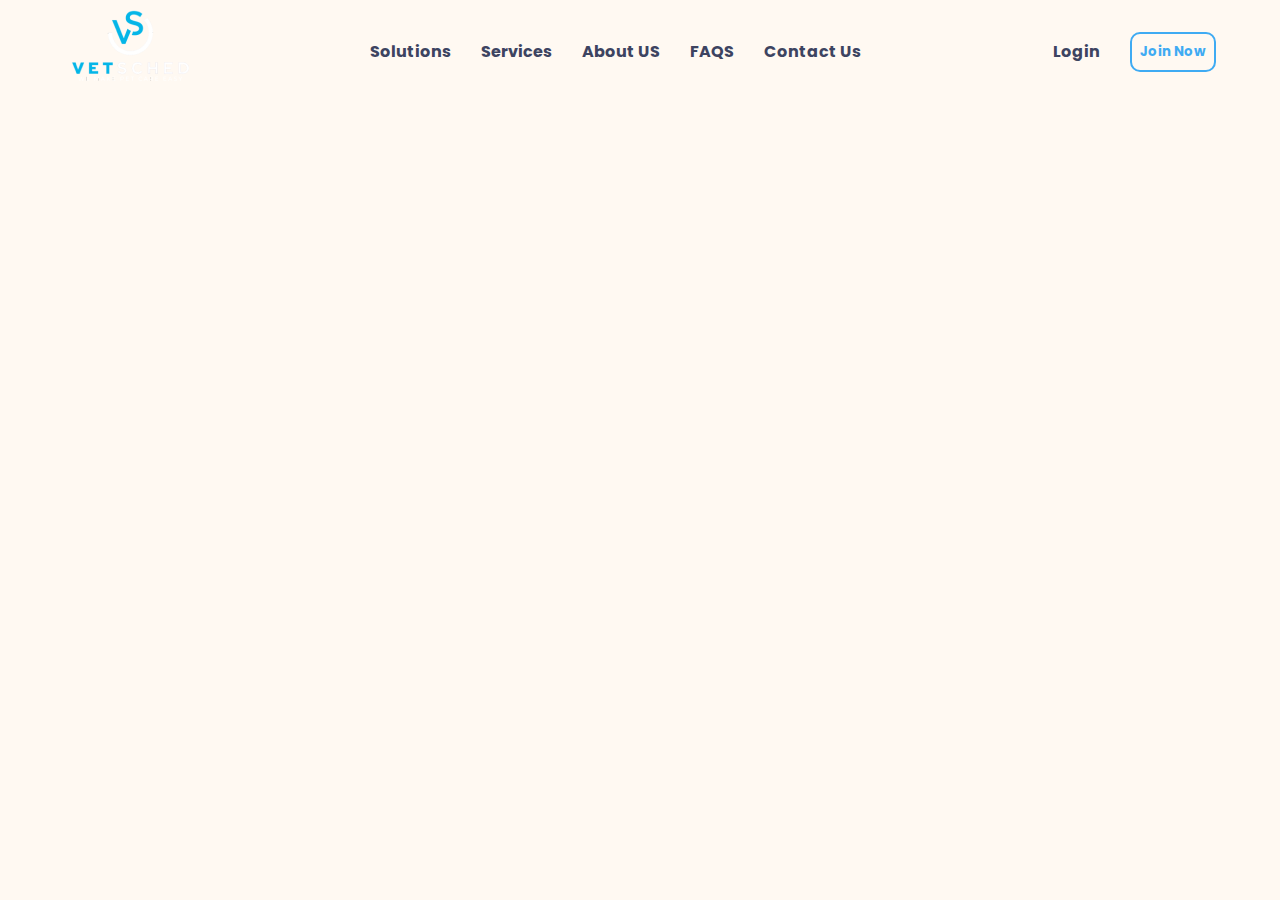
==== landindPage.html @ 46929019 "Creating landing page" ====
<!DOCTYPE html>
<html lang="en">
  <head>
    <meta charset="UTF-8" />
    <meta name="viewport" content="width=device-width, initial-scale=1.0" />
    <link rel="stylesheet" href="assets/style.css" />
    <link rel="preconnect" href="https://fonts.googleapis.com" />
    <link rel="preconnect" href="https://fonts.gstatic.com" crossorigin />
    <link
      href="https://fonts.googleapis.com/css2?family=Lato&family=Poppins:wght@500&display=swap"
      rel="stylesheet"
    />
    <title>VetSched</title>
  </head>
  <body>
    <section class="homeSection">
      <div class="navbar">
        <div class="logo">
          <a href="#home"><img src="Images/home-logo.png" alt="Logo" /></a>
        </div>
        <div class="nav-links">
          <a href="#home">Solutions</a>
          <a href="#services">Services</a>
          <a href="#about">About US</a>
          <a href="#">FAQS</a>
          <a href="#">Contact Us</a>
        </div>
        <div class="right-links">
          <a href="#">Login</a>
          <button class="join-now-btn">Join Now</button>
          <button class="toggle-btn" onclick="toggleMenu()">&#9776;</button>
        </div>
      </div>
      <h1 class="home-heading">
        Streamline Your Pet's Care Journey-All Services, One Platform.
      </h1>
      <p class="home-para">
        A platform to make pet care Journey easy through online Appointments,
        Text Conversations, Reminders, detailed Pet profiles
      </p>
      <div class="home-buttons">
        <button class="home-btn1">Explore Pet lover</button>
        <button class="home-btn2">Explore Service Provider</button>
      </div>

    </section>
  </body>
</html>
---- assets/style.css ----
:root {
    --main-bg-color: #FFF9F2;
    --primary-text-color: #3D4461;
    --button-bg-color: #3FABF3;
    --paragraph-text-color: #555;
}

* {
    margin: 0;
    padding: 0;
    font-family: 'Lato', sans-serif;
    font-family: 'Poppins', sans-serif;
    scroll-behavior: smooth;
}

body {
    background-color: var(--main-bg-color);
}

.navbar {
    display: flex;
    justify-content: space-between;
    align-items: center;
    padding: 0px 5%;
    right: 0;
    top: 0;
    left: 0;
    position: fixed;
    background-color: var(--main-bg-color);
}

.logo img {
    max-width: 100%;
    height: auto;
}

.nav-links {
    flex-grow: 1;
    display: flex;
    justify-content: center;
}

.nav-links a {
    text-decoration: none;
    color: var(--primary-text-color);
    padding: 10px 15px;
    font-weight: 700;
}

.nav-links a:hover,
.right-links a:hover {
    background-color: var(--button-bg-color);
    border-radius: 10px;
    color: var(--main-bg-color);
}

.right-links .toggle-btn {
    display: none;
    font-weight: 700;
}

.right-links {
    display: flex;
    align-items: center;
}

.right-links a {
    text-decoration: none;
    color: var(--primary-text-color);
    margin-right: 15px;
    font-weight: 700;
    padding: 10px 15px;
}

.join-now-btn {
    padding: 8px;
    color: var(--button-bg-color);
    border: 2px solid var(--button-bg-color);
    cursor: pointer;
    border-radius: 10px;
    font-weight: 700;
    background-color: var(--main-bg-color);
}

.join-now-btn:hover {
    background-color: var(--button-bg-color);
    cursor: pointer;
    color: var(--main-bg-color);
}

.toggle-btn {
    display: none;
    padding: 10px 15px;
}

.home-section {
    max-width: 100vw;
    padding: 20px;
    padding-top: 7rem;
}

.home-content,
.about-content {
    display: flex;
    flex-direction: row;
    justify-content: center;
    align-items: center;
}

.paw-image {
    width: 102px;
    margin-top: 10px;
    padding-bottom: 0px;
    padding: 0;
    margin-right: 10px;
}

.text {
    max-width: 40%;
    margin-left: 5%;
}

.heading {
    font-size: 3em;
    max-width: 60%;
}

.para {
    font-size: 1em;
    color: var(--primary-text-color);
    padding: 5px;
}

.primary-btn {
    padding: 10px 20px;
    background-color: var(--button-bg-color);
    border: 2px solid var(--button-bg-color);
    cursor: pointer;
    border-radius: 10px;
    font-weight: 700;
    color: var(--main-bg-color);
    margin-top: 10px;
}

.primary-btn:hover {
    color: var(--button-bg-color);
    border: 2px solid var(--button-bg-color);
    cursor: pointer;
    background-color: var(--main-bg-color);
}

.image,
.about-image {
    max-width: 80%;
    height: auto;
    margin-left: 10%;
}

.about-heading {
    max-width: 80%;
    font-size: 2em;
    font-weight: 900;
}

.about-image {
    background-color: var(--button-bg-color);
    border-radius: 25px;
}

.about-section {
    padding-top: 6%;
    margin-bottom: 30px;
}

.main-heading {
    text-align: center;
    font-weight: bolder;
    font-size: 2.5em;
    padding: 25px 0px;
}

.card {
    display: flex;
    flex-direction: column;
    max-width: 15vw;
    border: 1px solid var(--button-bg-color);
    border-radius: 10px;
    margin-bottom: 20px;
    padding: 12px;
    align-self: center;
    margin-left: auto;
    margin-right: auto;
}

.card-header {
    display: flex;
    flex-direction: row;
    font-size: 10px;
}

.card-img {
    width: 20px;
    height: 20px;
    transform: rotate(30deg);
    margin-top: 5px;
}

.card-para {
    font-size: 13px;
    color: var(--paragraph-text-color);
}

.services {
    padding-top: 5%;
}

.services-section {
    display: flex;
    flex-direction: row;
    justify-content: space-around;

}

.left,
.right {
    width: 30%;
}

.middle {
    width: 40%;
    align-items: center;
}

.middle-img {
    width: 100%;
    height: auto;
    margin-top: 5%;
    margin-bottom: 5%;
}

@media screen and (max-width: 768px) {
    .nav-links {
        display: none;
        flex-direction: column;
        position: absolute;
        top: 60px;
        left: 0;
        right: 0;
        background-color: var(--button-bg-color);
        z-index: 1;
        border-radius: 5px;
    }

    .nav-links.show {
        display: flex;
    }

    .nav-links a {
        padding: 10px;
        text-align: center;
    }

    .nav-links a:hover {
        background-color: var(--main-bg-color);
        color: var(--paragraph-text-color);
    }

    .right-links {
        margin-top: 10px;
        font-size: 15px;
        padding: 0px 4px;
    }

    .right-links .toggle-btn {
        display: block;
        font-size: 20px;
        cursor: pointer;
        background: none;
        border: none;
        color: var(--primary-text-color);
    }

    .image {
        padding-top: 5%;
    }

    .button {
        padding: 3px;
    }

    .home-content,
    .about-content {
        flex-direction: column;
    }

    .text {
        text-align: left;
        min-width: 80%;
    }

    .heading {
        font-size: 2em;
        font-weight: 900;
    }

    .about-heading {
        font-size: 2em;
        font-weight: 900;
        padding-top: 25px;
        min-width: 90%;
    }

    .para {
        font-size: 20px;
        color: var(--paragraph-text-color);
        padding: 5px;
    }

    .services {
        padding-top: 0px;

    }

    .services-section {
        display: flex;
        flex-direction: column;
        justify-content: space-around;

    }

    .left,
    .right,
    .middle {
        width: 100%;
    }

    .middle-img {
        margin: 0px auto;
    }

    .card {
        flex-direction: column;
        min-width: 80%;
        padding: 12px;
        align-self: center;
        align-items: center;
    }

}
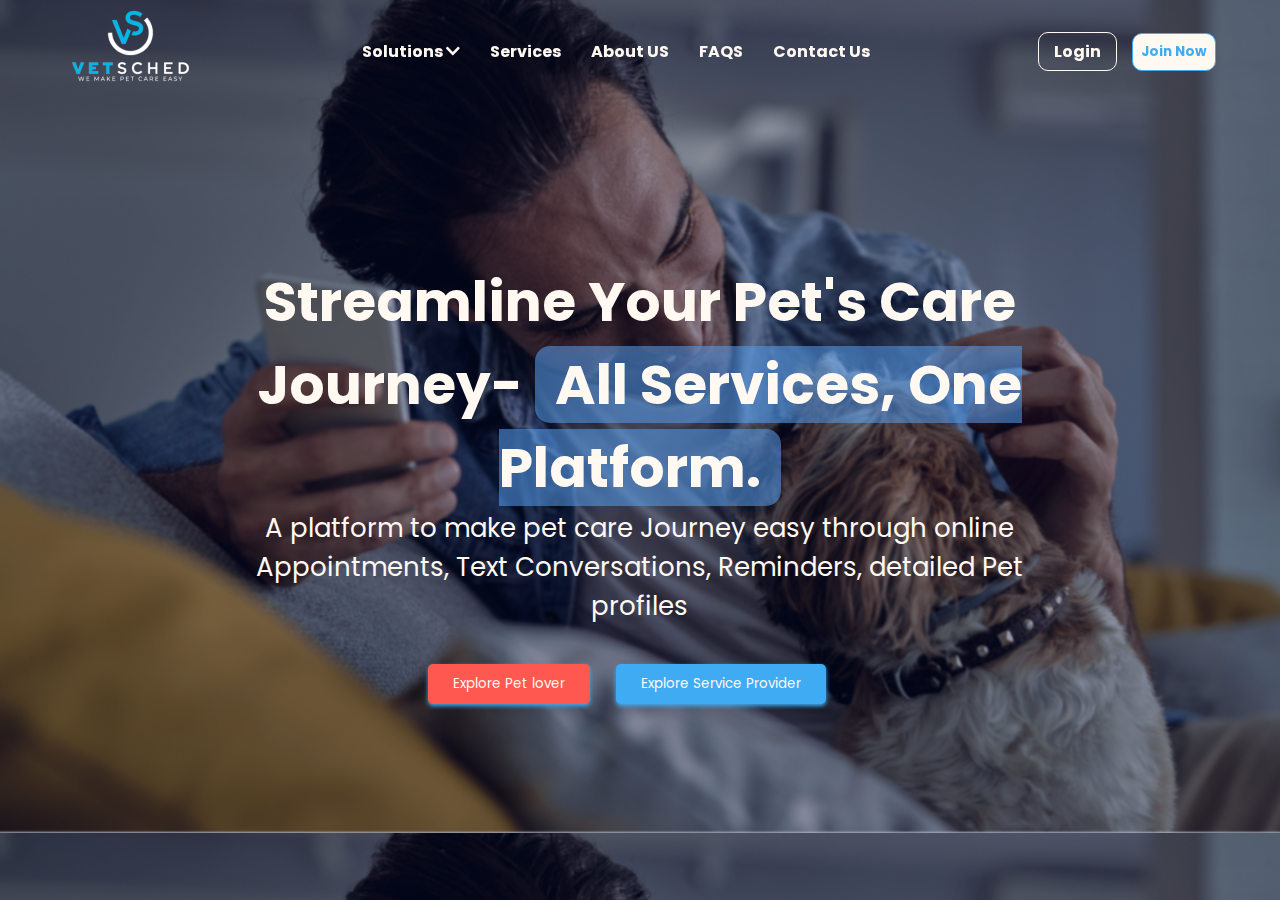
==== commit 96644ef1: "Adding dropdown" ====
--- a/landindPage.html
+++ b/landindPage.html
@@ -1,48 +1,61 @@
 <!DOCTYPE html>
 <html lang="en">
-  <head>
-    <meta charset="UTF-8" />
-    <meta name="viewport" content="width=device-width, initial-scale=1.0" />
-    <link rel="stylesheet" href="assets/style.css" />
-    <link rel="preconnect" href="https://fonts.googleapis.com" />
-    <link rel="preconnect" href="https://fonts.gstatic.com" crossorigin />
-    <link
-      href="https://fonts.googleapis.com/css2?family=Lato&family=Poppins:wght@500&display=swap"
-      rel="stylesheet"
-    />
-    <title>VetSched</title>
-  </head>
-  <body>
-    <section class="homeSection">
-      <div class="navbar">
-        <div class="logo">
-          <a href="#home"><img src="Images/home-logo.png" alt="Logo" /></a>
-        </div>
-        <div class="nav-links">
-          <a href="#home">Solutions</a>
-          <a href="#services">Services</a>
-          <a href="#about">About US</a>
-          <a href="#">FAQS</a>
-          <a href="#">Contact Us</a>
-        </div>
-        <div class="right-links">
-          <a href="#">Login</a>
-          <button class="join-now-btn">Join Now</button>
-          <button class="toggle-btn" onclick="toggleMenu()">&#9776;</button>
+
+<head>
+  <meta charset="UTF-8" />
+  <meta name="viewport" content="width=device-width, initial-scale=1.0" />
+  <link rel="stylesheet" href="assets/landingStyles.css" />
+  <link rel="preconnect" href="https://fonts.googleapis.com" />
+  <link rel="preconnect" href="https://fonts.gstatic.com" crossorigin /><link rel="stylesheet" href="https://cdnjs.cloudflare.com/ajax/libs/font-awesome/5.15.4/css/all.min.css">
+  <link href="https://fonts.googleapis.com/css2?family=Lato&family=Poppins:wght@500&display=swap" rel="stylesheet" />
+  <title>VetSched</title>
+</head>
+
+<body>
+  <div class="navbar">
+    <div class="logo">
+      <a href="#home"><img src="Images/home-logo.png" alt="Logo" /></a>
+    </div>
+    <div class="nav-links">
+      <div class="dropdown">
+        <a href="#" class="dropbtn">Solutions <i class="fas fa-chevron-down"></i></a>
+        <div class="dropdown-content">
+          <a href="#">Solution 1</a>
+          <a href="#">Solution 2</a>
+          <a href="#">Solution 3</a>
+          <a href="#">Solution 4</a>
+          <a href="#">Solution 5</a>
         </div>
       </div>
-      <h1 class="home-heading">
-        Streamline Your Pet's Care Journey-All Services, One Platform.
-      </h1>
-      <p class="home-para">
-        A platform to make pet care Journey easy through online Appointments,
-        Text Conversations, Reminders, detailed Pet profiles
-      </p>
-      <div class="home-buttons">
-        <button class="home-btn1">Explore Pet lover</button>
-        <button class="home-btn2">Explore Service Provider</button>
-      </div>
-
-    </section>
-  </body>
-</html>
+      <a href="#services">Services</a>
+      <a href="#about">About US</a>
+      <a href="#faqs">FAQS</a>
+      <a href="#contact">Contact Us</a>
+    </div>
+    <div class="right-links">
+      <a href="#">Login</a>
+      <button class="join-now-btn">Join Now</button>
+      <button class="toggle-btn" onclick="toggleMenu()">&#9776;</button>
+    </div>
+  </div>
+  <section class="homeSection">
+    <h1 class="home-heading">
+      Streamline Your Pet's Care Journey-
+      <span style="
+            background: rgba(88, 158, 238, 0.548);
+            border-radius: 15px;
+            padding: 0 20px;
+          " ;>All Services, One Platform.</span>
+    </h1>
+    <p class="home-para">
+      A platform to make pet care Journey easy through online Appointments,
+      Text Conversations, Reminders, detailed Pet profiles
+    </p>
+    <div class="home-buttons">
+      <button class="home-btn1">Explore Pet lover</button>
+      <button class="home-btn2">Explore Service Provider</button>
+    </div>
+  </section>
+  <script src="Javascript/main.js"></script>
+</body>
+</html>--- a/assets/landingStyles.css
+++ b/assets/landingStyles.css
@@ -0,0 +1,240 @@
+:root {
+    --main-bg-color: #FFF9F2;
+    --primary-text-color: #3D4461;
+    --button-bg-color: #3FABF3;
+    --paragraph-text-color: #555;
+    --button-color: rgba(255, 88, 81, 1);
+
+}
+
+* {
+    margin: 0;
+    padding: 0;
+    font-family: 'Lato', sans-serif;
+    font-family: 'Poppins', sans-serif;
+    scroll-behavior: smooth;
+}
+
+body {
+    background-color: var(--main-bg-color);
+}
+
+.navbar {
+    display: flex;
+    justify-content: space-between;
+    align-items: center;
+    padding: 0px 5%;
+    right: 0;
+    top: 0;
+    left: 0;
+    position: fixed;
+    /* font-size: 16px; */
+}
+
+.logo img {
+    max-width: 100%;
+    height: auto;
+}
+
+.nav-links {
+    flex-grow: 1;
+    display: flex;
+    justify-content: center;
+}
+
+.nav-links a {
+    text-decoration: none;
+    color: var(--main-bg-color);
+    padding: 10px 15px;
+    font-weight: 700;
+}
+
+.nav-links a:hover,
+.right-links a:hover {
+    background-color: var(--button-bg-color);
+    border-radius: 10px;
+    color: var(--main-bg-color);
+}
+
+.right-links .toggle-btn {
+    display: none;
+    font-weight: 700;
+}
+
+.right-links {
+    display: flex;
+    align-items: center;
+}
+
+.right-links a {
+    text-decoration: none;
+    color: var(--main-bg-color);
+    margin-right: 15px;
+    font-weight: 700;
+    padding: 6px 15px;
+    border: 1px solid var(--main-bg-color);
+    border-radius: 10px;
+}
+
+.join-now-btn {
+    padding: 8px;
+    color: var(--button-bg-color);
+    border: 1px solid var(--button-bg-color);
+    cursor: pointer;
+    border-radius: 10px;
+    font-weight: 700;
+    background-color: var(--main-bg-color);
+}
+
+.join-now-btn:hover {
+    background-color: var(--button-bg-color);
+    cursor: pointer;
+    color: var(--main-bg-color);
+}
+
+.toggle-btn {
+    display: none;
+    padding: 10px 15px;
+}
+
+.homeSection {
+    height: 100vh;
+    background-image: url('../Images/background.png');
+    width: 100%;
+    display: flex;
+    flex-direction: column;
+    justify-content: center;
+    align-items: center;
+    color: var(--main-bg-color);
+}
+
+.home-heading {
+    padding-top: 5%;
+    font-size: 55px;
+    font-weight: 700;
+    width: 75%;
+    text-align: center;
+}
+
+.home-para {
+    text-align: center;
+    max-width: 68%;
+    font-size: 26px;
+}
+
+.home-buttons {
+    display: flex;
+    flex-direction: row;
+    justify-content: center;
+    width: 100%;
+}
+
+.home-buttons button {
+    margin-top: 3%;
+    margin-right: 2%;
+    padding: 10px 25px;
+    border-radius: 5px;
+    border: none;
+    color: var(--main-bg-color);
+    /* box-shadow: 1px 1px var(--button-bg-color); */
+    box-shadow: 0 2px 4px 0 var(--button-bg-color), 0 6px 20px 0 rgba(0, 0, 0, 0.19);
+}
+
+.home-buttons button:hover {
+    cursor: pointer;
+}
+
+.home-buttons .home-btn1 {
+    background-color: var(--button-color);
+}
+
+.home-buttons .home-btn2 {
+    background-color: var(--button-bg-color);
+}
+
+.dropdown {
+    position: relative;
+    display: inline-block;
+    padding: 10px 0;
+}
+
+.dropdown-content {
+    display: none;
+    position: absolute;
+    background-color: #f9f9f9;
+    min-width: 160px;
+    z-index: 1;
+    left: 50%;
+    transform: translateX(-50%);
+}
+
+.dropdown-content a {
+    color: black;
+    padding: 12px 16px;
+    text-decoration: none;
+    display: block;
+}
+
+.dropdown-content a:hover {
+    background-color: var(--button-bg-color);
+}
+
+.dropdown:hover .dropdown-content {
+    display: block;
+}
+
+
+.dropdown:hover .dropdown-content {
+    display: block;
+}
+
+
+@media screen and (max-width: 768px) {
+    .nav-links {
+        display: none;
+        flex-direction: column;
+        position: absolute;
+        top: 60px;
+        left: 0;
+        right: 0;
+        background-color: var(--button-bg-color);
+        z-index: 1;
+        border-radius: 5px;
+        padding: 15px 0;
+    }
+
+    .nav-links.show {
+        display: flex;
+    }
+
+    .nav-links a,
+    .dropdown {
+        padding: 10px;
+        text-align: center;
+    }
+
+    .dropdown-content {
+        width: 100%;
+    }
+
+    .nav-links a:hover {
+        background-color: var(--main-bg-color);
+        color: var(--paragraph-text-color);
+    }
+
+    .right-links {
+        margin-top: 10px;
+        font-size: 15px;
+        padding: 0px 4px;
+    }
+
+    .right-links .toggle-btn {
+        display: block;
+        font-size: 20px;
+        cursor: pointer;
+        background: none;
+        border: none;
+        color: var(--primary-text-color);
+    }
+
+}